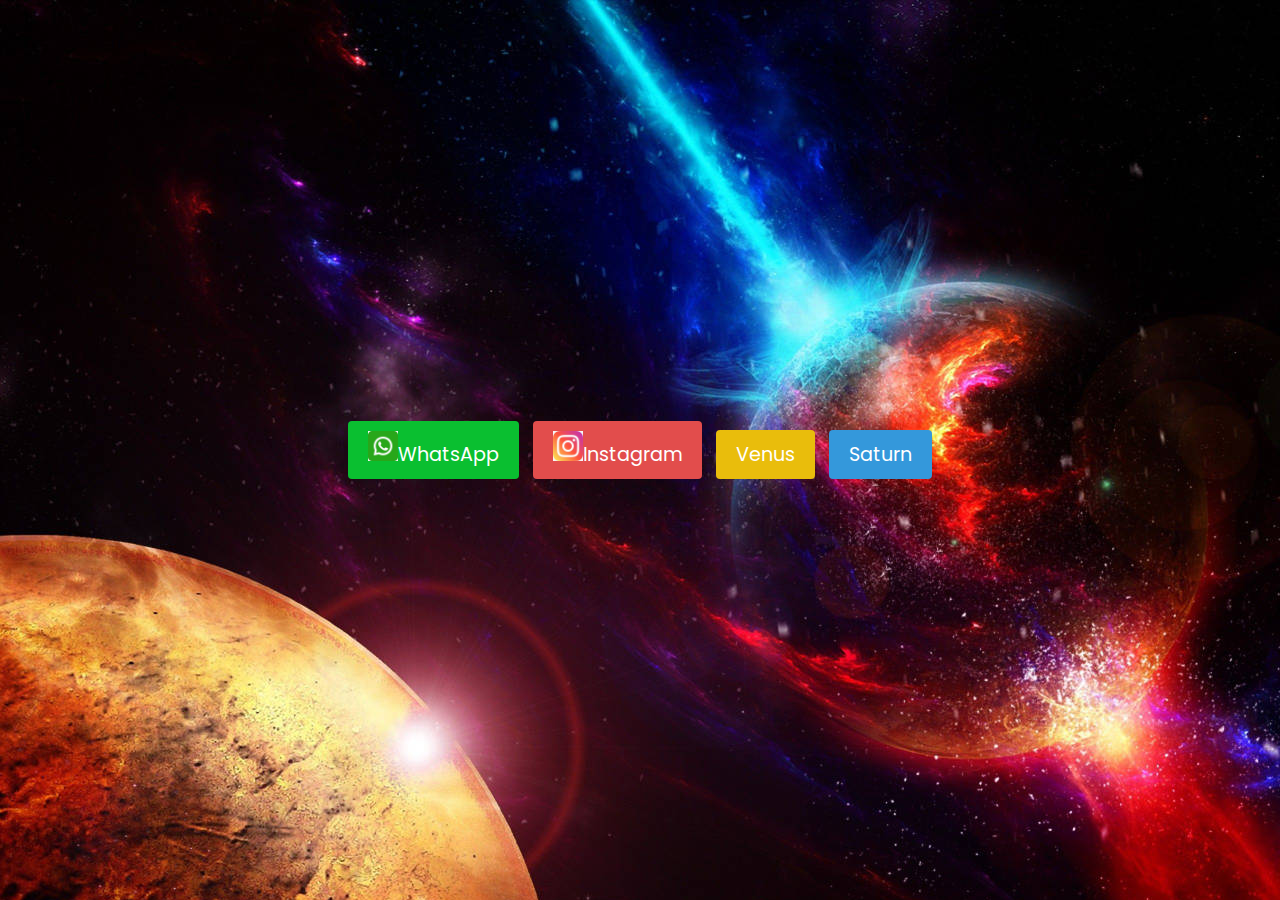
==== Desktop/fee project/01index.html @ e7a6a47a "done" ====
<!DOCTYPE html>
<html lang="en" dir="ltr">
  <head>
    <meta charset="utf-8">
    <title>Toast Notifications G-3</title>
    <link rel="stylesheet" href="01style.css">
    <meta name="viewport" content="width=device-width, initial-scale=1.0">
    <link rel="stylesheet" href="https://cdnjs.cloudflare.com/ajax/libs/font-awesome/6.2.1/css/all.min.css">
    <script src="01script.js" defer></script>
  </head>
  <body>
  
    <ul class="notifications"></ul>
    <div class="buttons">
      <button class="btn" id="success"><img src="501f991a-635e-405e-b66c-9d2e90377553.jpeg" alt="">WhatsApp</button>
      <button class="btn" id="error"><img src="WhatsApp Image 2023-12-10 at 11.09.52 PM.jpeg" alt="">Instagram</button>
      <button class="btn" id="warning">Venus</button>
      <button class="btn" id="info">Saturn</button>
    </div>
  </body>
</html>
---- Desktop/fee project/01style.css ----
/* Import Google font - Poppins */
@import url('https://fonts.googleapis.com/css2?family=Poppins:wght@400;500;600&display=swap');
* {
  margin: 0;
  padding: 0;
  box-sizing: border-box;
  font-family: 'Poppins', sans-serif;
}
img{
  height: 30px;
  width: 30px;
}

:root {
  --dark: #34495E;
  --light: #ffffff;
  --success: #0ABF30;
  --error: #E24D4C;
  --warning: #E9BD0C;
  --info: #3498DB;
}
body {
  display: flex;
  align-items: center;
  justify-content: center;
  min-height: 100vh;
  background: var(--dark);
  margin: 0;
  overflow: hidden;
  background: url('space.jpg') repeat 0 0;
  animation: spaceAnimation 20s linear infinite;
}
@keyframes spaceAnimation {
  from {
      background-position: 0 0;
  }
  to {
      background-position: 100% 100%;
  }
}

.notifications {
  position: fixed;
  top: 30px;
  right: 20px;
}
.notifications :where(.toast, .column) {
  display: flex;
  align-items: center;
}
.notifications .toast {
  width: 400px;
  position: relative;
  overflow: hidden;
  list-style: none;
  border-radius: 4px;
  padding: 16px 17px;
  margin-bottom: 10px;
  background: var(--light);
  justify-content: space-between;
  animation: show_toast 0.3s ease forwards;
}
@keyframes show_toast {
  0% {
    transform: translateX(100%);
  }
  40% {
    transform: translateX(-5%);
  }
  80% {
    transform: translateX(0%);
  }
  100% {
    transform: translateX(-10px);
  }
}
.notifications .toast.hide {
  animation: hide_toast 0.3s ease forwards;
}
@keyframes hide_toast {
  0% {
    transform: translateX(-10px);
  }
  40% {
    transform: translateX(0%);
  }
  80% {
    transform: translateX(-5%);
  }
  100% {
    transform: translateX(calc(100% + 20px));
  }
}
.toast::before {
  position: absolute;
  content: "";
  height: 3px;
  width: 100%;
  bottom: 0px;
  left: 0px;
  animation: progress 5s linear forwards;
}
@keyframes progress {
  100% {
    width: 0%;
  }
}
.toast.success::before, .btn#success {
  background: var(--success);
}
.toast.error::before, .btn#error {
  background: var(--error);
}
.toast.warning::before, .btn#warning {
  background: var(--warning);
}
.toast.info::before, .btn#info {
  background: var(--info);
}
.toast .column i {
  font-size: 1.75rem;
}
.toast.success .column i {
  color: var(--success);
}
.toast.error .column i {
  color: var(--error);
}
.toast.warning .column i {
  color: var(--warning);
}
.toast.info .column i {
  color: var(--info);
}
.toast .column span {
  font-size: 1.07rem;
  margin-left: 12px;
}
.toast i:last-child {
  color: #aeb0d7;
  cursor: pointer;
}
.toast i:last-child:hover {
  color: var(--dark);
}
.buttons .btn {
  border: none;
  outline: none;
  cursor: pointer;
  margin: 0 5px;
  color: var(--light);
  font-size: 1.2rem;
  padding: 10px 20px;
  border-radius: 4px;
}

@media screen and (max-width: 530px) {
  .notifications {
    width: 95%;
  }
  .notifications .toast {
    width: 100%;
    font-size: 1rem;
    margin-left: 20px;
  }
  .buttons .btn {
    margin: 0 1px;
    font-size: 1.1rem;
    padding: 8px 15px;
  }
}
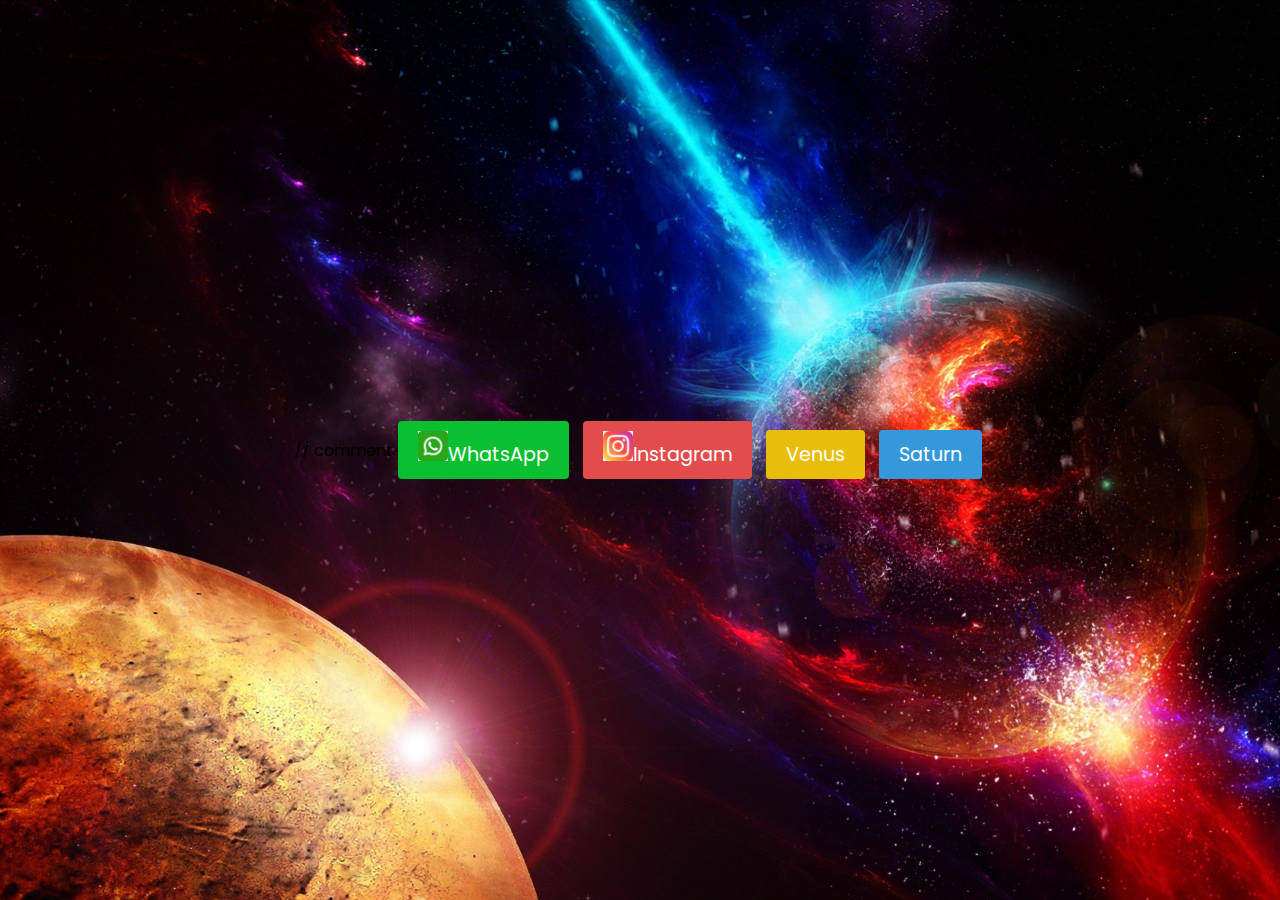
==== commit 76ae001a: "Update 01index.html" ====
--- a/Desktop/fee project/01index.html
+++ b/Desktop/fee project/01index.html
@@ -1,4 +1,5 @@
 <!DOCTYPE html>
+// comment
 <html lang="en" dir="ltr">
   <head>
     <meta charset="utf-8">
@@ -18,4 +19,4 @@
       <button class="btn" id="info">Saturn</button>
     </div>
   </body>
-</html>+</html>
